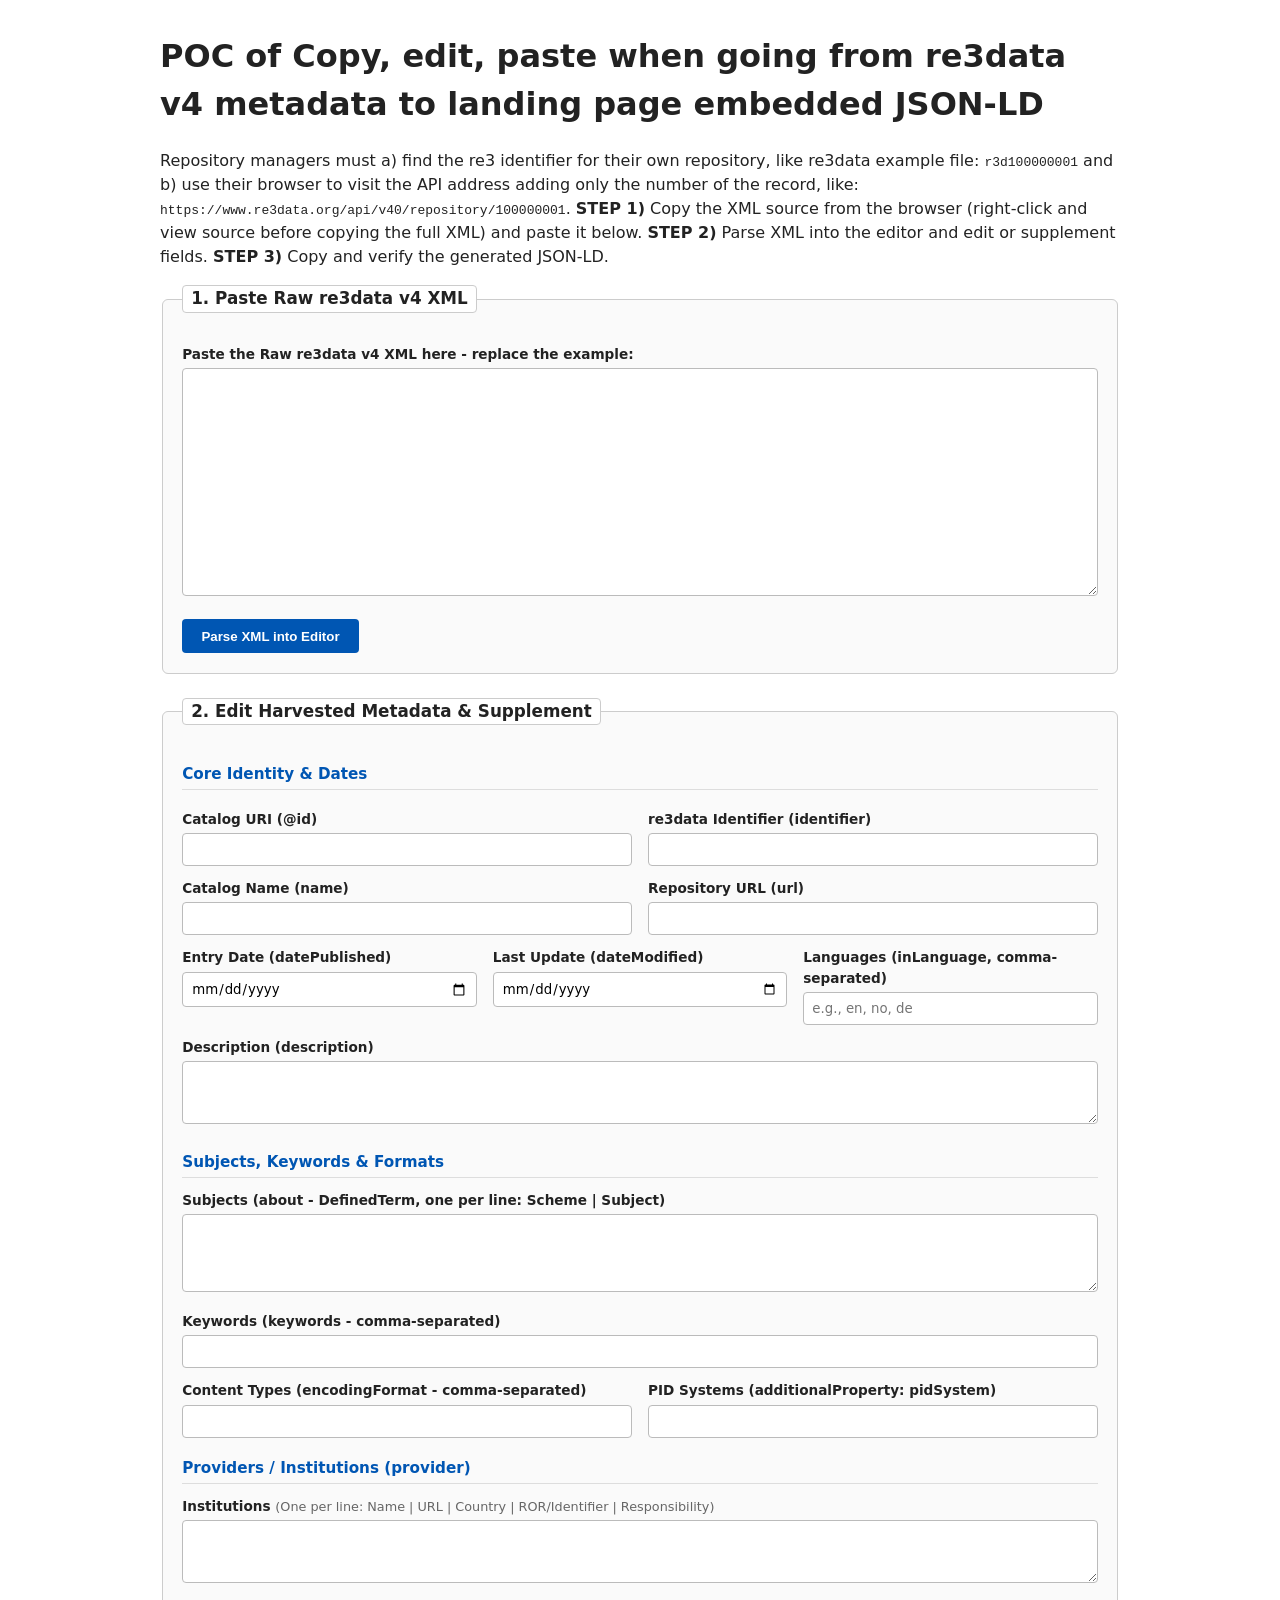
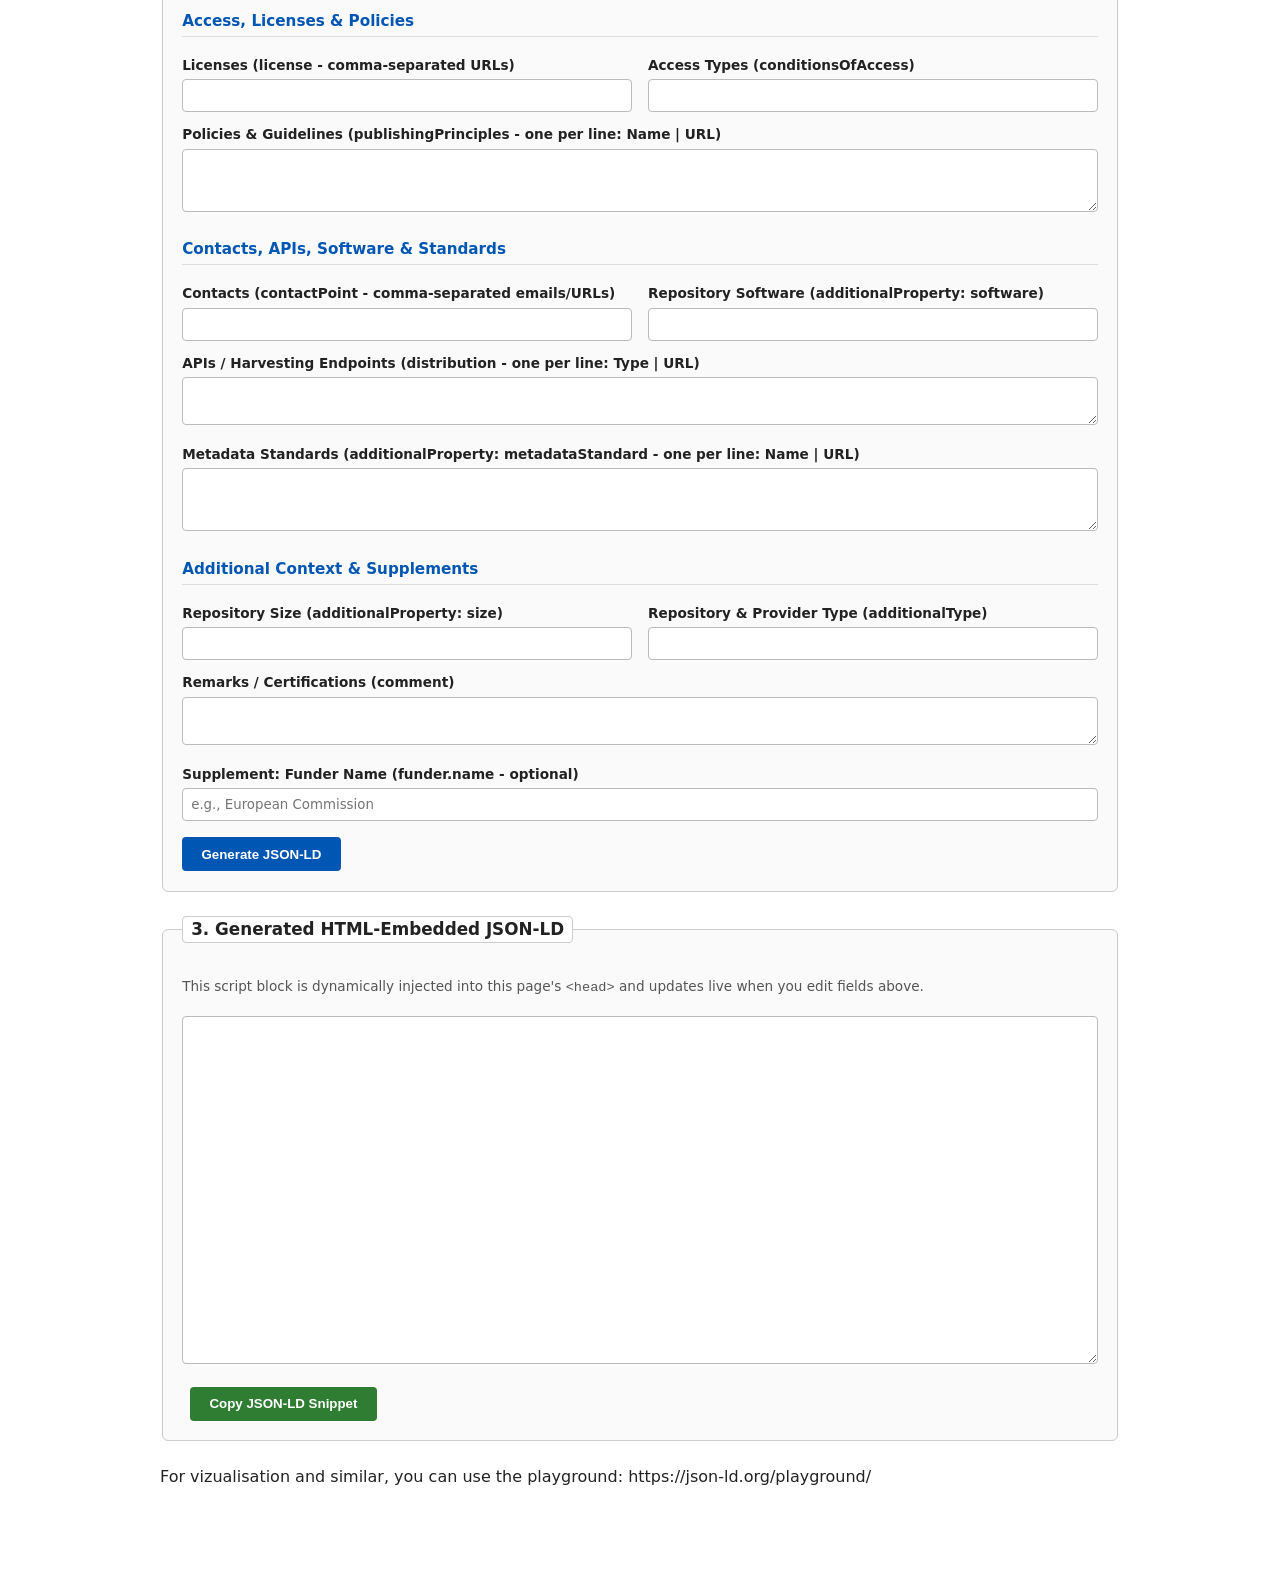
==== harv3data.html @ 91b7a71f "Add HTML interface for re3data to JSON-LD conversion This HTML file provides a user interface for co" ====
<!DOCTYPE html>
<html lang="en">
<head>
  <meta charset="UTF-8">
  <title>Copy in, edit, and copy out when going from re3data v4 metadata to DataCatalog JSON-LD</title>
  <style>
    body { font-family: system-ui, sans-serif; max-width: 960px; margin: 2rem auto; padding: 0 1rem; line-height: 1.5; color: #222; }
    fieldset { margin-bottom: 1.5rem; border: 1px solid #ccc; border-radius: 6px; padding: 1.2rem; background: #fafafa; }
    legend { font-weight: bold; padding: 0 0.5rem; font-size: 1.05rem; background: #fff; border: 1px solid #ccc; border-radius: 4px; }
    h3 { margin: 1.2rem 0 0.4rem 0; font-size: 0.95rem; color: #0056b3; border-bottom: 1px solid #ddd; padding-bottom: 0.2rem; }
    label { display: block; margin-top: 0.75rem; font-weight: 600; font-size: 0.85rem; }
    .hint { font-weight: normal; color: #666; font-size: 0.8rem; }
    input, textarea { width: 100%; padding: 0.5rem; margin-top: 0.25rem; box-sizing: border-box; font-family: inherit; border: 1px solid #bbb; border-radius: 4px; background: #fff; }
    textarea { font-family: monospace; font-size: 0.85rem; }
    button { margin-top: 1rem; padding: 0.6rem 1.2rem; cursor: pointer; background: #0056b3; color: #fff; border: none; border-radius: 4px; font-weight: 600; }
    button:hover { background: #004494; }
    button.secondary { background: #2e7d32; margin-left: 0.5rem; }
    button.secondary:hover { background: #1b5e20; }
    .row { display: flex; gap: 1rem; }
    .row > div { flex: 1; }
    @media (max-width: 700px) { .row { flex-direction: column; gap: 0; } }
  </style>
</head>
<body>

  <h1>POC of Copy, edit, paste when going from re3data v4 metadata to landing page embedded JSON-LD</h1>
  <p>Repository managers must a) find the re3 identifier for their own repository, like re3data example file: <code>r3d100000001</code> and b) use their browser to 
  visit the API address adding only the number of the record, like: <code>https://www.re3data.org/api/v40/repository/100000001</code>. 
  <strong>STEP 1)</strong> Copy the XML source from the browser (right-click and view source before copying the full XML) and paste it below. 
  <strong>STEP 2)</strong> Parse XML into the editor and edit or supplement fields. 
  <strong>STEP 3)</strong> Copy and verify the generated JSON-LD.</p> 
 
  <!-- STEP 1: PASTE XML -->
  <fieldset>
    <legend>1. Paste Raw re3data v4 XML</legend>
    <label for="xmlInput">Paste the Raw re3data v4 XML here - replace the example:</label>
    <textarea id="xmlInput" rows="14"></textarea>
    <button type="button" onclick="parseXmlToForm()">Parse XML into Editor</button>
  </fieldset>

  <!-- STEP 2: EDIT & SUPPLEMENT -->
  <fieldset id="editorForm">
    <legend>2. Edit Harvested Metadata &amp; Supplement</legend>

    <h3>Core Identity &amp; Dates</h3>
    <div class="row">
      <div>
        <label for="catId">Catalog URI (@id)</label>
        <input type="url" id="catId">
      </div>
      <div>
        <label for="r3dIdentifier">re3data Identifier (identifier)</label>
        <input type="text" id="r3dIdentifier">
      </div>
    </div>

    <div class="row">
      <div>
        <label for="catName">Catalog Name (name)</label>
        <input type="text" id="catName">
      </div>
      <div>
        <label for="catUrl">Repository URL (url)</label>
        <input type="url" id="catUrl">
      </div>
    </div>

    <div class="row">
      <div>
        <label for="catDatePublished">Entry Date (datePublished)</label>
        <input type="date" id="catDatePublished">
      </div>
      <div>
        <label for="catDateModified">Last Update (dateModified)</label>
        <input type="date" id="catDateModified">
      </div>
      <div>
        <label for="catLang">Languages (inLanguage, comma-separated)</label>
        <input type="text" id="catLang" placeholder="e.g., en, no, de">
      </div>
    </div>

    <label for="catDesc">Description (description)</label>
    <textarea id="catDesc" rows="3"></textarea>

    <h3>Subjects, Keywords &amp; Formats</h3>
    <label for="catSubjects">Subjects (about - DefinedTerm, one per line: Scheme | Subject)</label>
    <textarea id="catSubjects" rows="4"></textarea>

    <label for="catKeywords">Keywords (keywords - comma-separated)</label>
    <input type="text" id="catKeywords">

    <div class="row">
      <div>
        <label for="catContentTypes">Content Types (encodingFormat - comma-separated)</label>
        <input type="text" id="catContentTypes">
      </div>
      <div>
        <label for="catPidSystems">PID Systems (additionalProperty: pidSystem)</label>
        <input type="text" id="catPidSystems">
      </div>
    </div>

    <h3>Providers / Institutions (provider)</h3>
    <label for="catProviders">Institutions <span class="hint">(One per line: Name | URL | Country | ROR/Identifier | Responsibility)</span></label>
    <textarea id="catProviders" rows="3"></textarea>

    <h3>Access, Licenses &amp; Policies</h3>
    <div class="row">
      <div>
        <label for="catLicenses">Licenses (license - comma-separated URLs)</label>
        <input type="text" id="catLicenses">
      </div>
      <div>
        <label for="catAccess">Access Types (conditionsOfAccess)</label>
        <input type="text" id="catAccess">
      </div>
    </div>

    <label for="catPolicies">Policies &amp; Guidelines (publishingPrinciples - one per line: Name | URL)</label>
    <textarea id="catPolicies" rows="3"></textarea>

    <h3>Contacts, APIs, Software &amp; Standards</h3>
    <div class="row">
      <div>
        <label for="catContacts">Contacts (contactPoint - comma-separated emails/URLs)</label>
        <input type="text" id="catContacts">
      </div>
      <div>
        <label for="catSoftware">Repository Software (additionalProperty: software)</label>
        <input type="text" id="catSoftware">
      </div>
    </div>

    <label for="catApis">APIs / Harvesting Endpoints (distribution - one per line: Type | URL)</label>
    <textarea id="catApis" rows="2"></textarea>

    <label for="catStandards">Metadata Standards (additionalProperty: metadataStandard - one per line: Name | URL)</label>
    <textarea id="catStandards" rows="3"></textarea>

    <h3>Additional Context &amp; Supplements</h3>
    <div class="row">
      <div>
        <label for="catSize">Repository Size (additionalProperty: size)</label>
        <input type="text" id="catSize">
      </div>
      <div>
        <label for="catRepoType">Repository &amp; Provider Type (additionalType)</label>
        <input type="text" id="catRepoType">
      </div>
    </div>

    <label for="catRemarks">Remarks / Certifications (comment)</label>
    <textarea id="catRemarks" rows="2"></textarea>

    <label for="catFunder">Supplement: Funder Name (funder.name - optional)</label>
    <input type="text" id="catFunder" placeholder="e.g., European Commission">

    <button type="button" onclick="generateJsonLd()">Generate JSON-LD</button>
  </fieldset>

  <!-- STEP 3: GENERATE & EMBED -->
  <fieldset>
    <legend>3. Generated HTML-Embedded JSON-LD</legend>
    <p style="font-size: 0.85rem; color: #555;">This script block is dynamically injected into this page's <code>&lt;head&gt;</code> and updates live when you edit fields above.</p>
    <textarea id="jsonLdOutput" rows="22" readonly></textarea>
    <button type="button" class="secondary" onclick="copyJsonLd()">Copy JSON-LD Snippet</button>
    <span id="copyFeedback" style="margin-left: 0.75rem; font-size: 0.85rem; color: #2e7d32; font-weight: bold;"></span>
  </fieldset>

  <script>
    // Helper: Safely extract text regardless of XML namespace prefix
    function getXmlText(parent, localName) {
      if (!parent) return "";
      const el = parent.getElementsByTagNameNS("*", localName)[0];
      return el ? el.textContent.trim() : "";
    }

    // Helper: Extract array of all matching elements' text
    function getXmlAllText(parent, localName) {
      if (!parent) return [];
      return Array.from(parent.getElementsByTagNameNS("*", localName))
        .map(el => el.textContent.trim())
        .filter(Boolean);
    }

    // Helper: Map ISO 639-2/3 from re3data (e.g., 'eng') to BCP 47 / ISO 639-1 ('en')
    function normalizeLang(code) {
      const map = { eng: "en", nor: "no", nob: "nb", nno: "nn", deu: "de", ger: "de", fra: "fr", fre: "fr", spa: "es", swe: "sv", dan: "da" };
      const clean = code.toLowerCase().trim();
      return map[clean] || clean;
    }

    // 2. Parse XML into Form Fields
    function parseXmlToForm() {
      const xmlString = document.getElementById("xmlInput").value;
      const parser = new DOMParser();
      const xmlDoc = parser.parseFromString(xmlString, "application/xml");

      if (xmlDoc.querySelector("parsererror")) {
        alert("Invalid XML format. Please check that you pasted the complete XML source.");
        return;
      }

      const repoNode = xmlDoc.getElementsByTagNameNS("*", "repository")[0] || xmlDoc;

      // Core identity & dates
      const r3dId = getXmlText(repoNode, "re3data.orgIdentifier");
      document.getElementById("r3dIdentifier").value = r3dId;
      document.getElementById("catId").value = r3dId ? `https://www.re3data.org/repository/${r3dId}` : "";
      document.getElementById("catName").value = getXmlText(repoNode, "repositoryName");
      document.getElementById("catUrl").value = getXmlText(repoNode, "repositoryURL");
      document.getElementById("catDesc").value = getXmlText(repoNode, "description");
      document.getElementById("catDatePublished").value = getXmlText(repoNode, "entryDate");
      document.getElementById("catDateModified").value = getXmlText(repoNode, "lastUpdate") || new Date().toISOString().split("T")[0];

      // Languages
      const langs = getXmlAllText(repoNode, "repositoryLanguage").map(normalizeLang);
      document.getElementById("catLang").value = langs.length ? langs.join(", ") : "en";

      // Subjects (Scheme | Subject)
      const subjectNodes = Array.from(repoNode.getElementsByTagNameNS("*", "subject"));
      document.getElementById("catSubjects").value = subjectNodes.map(n => {
        const scheme = n.getAttribute("subjectScheme") || "";
        return `${scheme} | ${n.textContent.trim()}`;
      }).join("\n");

      // Keywords, Content Types & PID Systems
      document.getElementById("catKeywords").value = getXmlAllText(repoNode, "keyword").join(", ");
      document.getElementById("catContentTypes").value = getXmlAllText(repoNode, "contentType").join(", ");
      document.getElementById("catPidSystems").value = getXmlAllText(repoNode, "pidSystem").join(", ");

      // Institutions (Name | URL | Country | Identifier | Responsibility)
      const instNodes = Array.from(repoNode.getElementsByTagNameNS("*", "institution"));
      document.getElementById("catProviders").value = instNodes.map(inst => {
        const name = getXmlText(inst, "institutionName");
        const url = getXmlText(inst, "institutionURL");
        const country = getXmlText(inst, "institutionCountry");
        const id = getXmlText(inst, "institutionIdentifier");
        const resp = getXmlAllText(inst, "responsibilityType").join(",");
        return `${name} | ${url} | ${country} | ${id} | ${resp}`;
      }).join("\n");

      // Licenses (deduplicated URLs from dataLicense and databaseLicense)
      const licenseUrls = [
        ...getXmlAllText(repoNode, "dataLicenseURL"),
        ...getXmlAllText(repoNode, "databaseLicenseURL")
      ].filter((v, i, a) => a.indexOf(v) === i);
      document.getElementById("catLicenses").value = licenseUrls.join(", ");

      // Access Types
      const dbAccess = getXmlAllText(repoNode, "databaseAccessType").map(t => `database:${t}`);
      const dataAccess = getXmlAllText(repoNode, "dataAccessType").map(t => `data:${t}`);
      document.getElementById("catAccess").value = [...dbAccess, ...dataAccess].join(", ");

      // Policies + Mission Statement
      const policies = [];
      const missionUrl = getXmlText(repoNode, "missionStatementURL");
      if (missionUrl) policies.push(`Mission Statement | ${missionUrl}`);
      const citationUrl = getXmlText(repoNode, "citationGuidelineURL");
      if (citationUrl) policies.push(`Citation Guidelines | ${citationUrl}`);

      Array.from(repoNode.getElementsByTagNameNS("*", "policy")).forEach(p => {
        policies.push(`${getXmlText(p, "policyName")} | ${getXmlText(p, "policyURL")}`);
      });
      document.getElementById("catPolicies").value = policies.join("\n");

      // Contacts & Software
      document.getElementById("catContacts").value = getXmlAllText(repoNode, "repositoryContact").join(", ");
      document.getElementById("catSoftware").value = getXmlAllText(repoNode, "softwareName").join(", ");

      // APIs (Type | URL)
      const apiNodes = Array.from(repoNode.getElementsByTagNameNS("*", "api"));
      document.getElementById("catApis").value = apiNodes.map(a => {
        const type = a.getAttribute("apiType") || "API";
        return `${type} | ${a.textContent.trim()}`;
      }).join("\n");

      // Metadata Standards (Name | URL)
      const stdNodes = Array.from(repoNode.getElementsByTagNameNS("*", "metadataStandard"));
      document.getElementById("catStandards").value = stdNodes.map(s => {
        return `${getXmlText(s, "metadataStandardName")} | ${getXmlText(s, "metadataStandardURL")}`;
      }).join("\n");

      // Extra Context
      document.getElementById("catSize").value = getXmlText(repoNode, "size");
      const repoTypes = [...getXmlAllText(repoNode, "type"), ...getXmlAllText(repoNode, "providerType")];
      document.getElementById("catRepoType").value = repoTypes.join(", ");
      document.getElementById("catRemarks").value = getXmlText(repoNode, "remarks");

      generateJsonLd();
    }

    // Helper: Split comma-separated string cleanly
    function splitCsv(id) {
      return document.getElementById(id).value
        .split(",")
        .map(s => s.trim())
        .filter(Boolean);
    }

    // 3. Build Comprehensive Schema.org DataCatalog JSON-LD
    function generateJsonLd() {
      const keywords = splitCsv("catKeywords");
      const langs = splitCsv("catLang");
      const contentTypes = splitCsv("catContentTypes");
      const licenses = splitCsv("catLicenses");
      const accessTypes = splitCsv("catAccess");

      // Parse Subjects -> schema:about (DefinedTerm)
      const about = document.getElementById("catSubjects").value
        .split("\n")
        .map(line => line.trim())
        .filter(Boolean)
        .map(line => {
          const [scheme, name] = line.split("|").map(s => s.trim());
          return {
            "@type": "DefinedTerm",
            "name": name || scheme,
            "inDefinedTermSet": name && scheme ? scheme : undefined
          };
        });

      // Parse Providers -> schema:provider (Organization[])
      const providers = document.getElementById("catProviders").value
        .split("\n")
        .map(line => line.trim())
        .filter(Boolean)
        .map(line => {
          const [name, url, country, rawId, resp] = line.split("|").map(s => s.trim());
          const org = {
            "@type": "Organization",
            "name": name,
            "url": url || undefined
          };
          if (country) {
            org.address = { "@type": "PostalAddress", "addressCountry": country };
          }
          if (rawId) {
            org.identifier = rawId;
            if (rawId.startsWith("ROR:")) {
              org.sameAs = `https://ror.org/${rawId.replace("ROR:", "")}`;
            }
          }
          if (resp) {
            org.additionalType = resp;
          }
          return org;
        });

      // Parse Policies -> schema:publishingPrinciples (CreativeWork[])
      const policies = document.getElementById("catPolicies").value
        .split("\n")
        .map(line => line.trim())
        .filter(Boolean)
        .map(line => {
          const [name, url] = line.split("|").map(s => s.trim());
          return {
            "@type": "CreativeWork",
            "name": name || "Policy",
            "url": url || undefined
          };
        });

      // Parse Contacts -> schema:contactPoint (ContactPoint[])
      const contactPoints = splitCsv("catContacts").map(c => {
        const isEmail = c.includes("@") && !c.startsWith("http");
        return {
          "@type": "ContactPoint",
          "email": isEmail ? c : undefined,
          "url": !isEmail ? c : undefined,
          "contactType": "customer support"
        };
      });

      // Parse APIs -> schema:distribution (DataDownload[])
      const distributions = document.getElementById("catApis").value
        .split("\n")
        .map(line => line.trim())
        .filter(Boolean)
        .map(line => {
          const [apiType, contentUrl] = line.split("|").map(s => s.trim());
          return {
            "@type": "DataDownload",
            "name": `${apiType} Endpoint`,
            "encodingFormat": apiType,
            "contentUrl": contentUrl
          };
        });

      // Build additionalProperty array for re3data-specific technical metadata
      const additionalProps = [];
      const pidSystems = document.getElementById("catPidSystems").value.trim();
      if (pidSystems) {
        additionalProps.push({ "@type": "PropertyValue", "propertyID": "pidSystem", "name": "Persistent Identifier System", "value": pidSystems });
      }
      const software = document.getElementById("catSoftware").value.trim();
      if (software) {
        additionalProps.push({ "@type": "PropertyValue", "propertyID": "software", "name": "Repository Software", "value": software });
      }
      const size = document.getElementById("catSize").value.trim();
      if (size) {
        additionalProps.push({ "@type": "PropertyValue", "propertyID": "size", "name": "Repository Size", "value": size });
      }
      const repoType = document.getElementById("catRepoType").value.trim();
      if (repoType) {
        additionalProps.push({ "@type": "PropertyValue", "propertyID": "repositoryType", "name": "Repository & Provider Type", "value": repoType });
      }

      document.getElementById("catStandards").value
        .split("\n")
        .map(line => line.trim())
        .filter(Boolean)
        .forEach(line => {
          const [stdName, stdUrl] = line.split("|").map(s => s.trim());
          additionalProps.push({
            "@type": "PropertyValue",
            "propertyID": "metadataStandard",
            "name": stdName,
            "value": stdUrl || stdName
          });
        });

      const r3dId = document.getElementById("r3dIdentifier").value.trim();
      const remarks = document.getElementById("catRemarks").value.trim();
      const funderName = document.getElementById("catFunder").value.trim();

      const jsonLd = {
        "@context": "https://schema.org",
        "@type": "DataCatalog",
        "@id": document.getElementById("catId").value.trim() || undefined,
        "identifier": r3dId ? {
          "@type": "PropertyValue",
          "propertyID": "re3data",
          "value": r3dId,
          "url": `https://www.re3data.org/repository/${r3dId}`
        } : undefined,
        "name": document.getElementById("catName").value.trim(),
        "url": document.getElementById("catUrl").value.trim(),
        "description": document.getElementById("catDesc").value.trim(),
        "datePublished": document.getElementById("catDatePublished").value || undefined,
        "dateModified": document.getElementById("catDateModified").value || undefined,
        "inLanguage": langs.length ? (langs.length === 1 ? langs[0] : langs) : undefined,
        "about": about.length ? about : undefined,
        "keywords": keywords.length ? keywords : undefined,
        "encodingFormat": contentTypes.length ? contentTypes : undefined,
        "license": licenses.length ? (licenses.length === 1 ? licenses[0] : licenses) : undefined,
        "isAccessibleForFree": accessTypes.some(a => a.includes("open")) ? true : undefined,
        "conditionsOfAccess": accessTypes.length ? accessTypes.join(", ") : undefined,
        "publishingPrinciples": policies.length ? policies : undefined,
        "provider": providers.length ? (providers.length === 1 ? providers[0] : providers) : undefined,
        "funder": funderName ? { "@type": "Organization", "name": funderName } : undefined,
        "contactPoint": contactPoints.length ? contactPoints : undefined,
        "distribution": distributions.length ? distributions : undefined,
        "additionalProperty": additionalProps.length ? additionalProps : undefined,
        "comment": remarks || undefined
      };

      const formattedJson = JSON.stringify(jsonLd, null, 2);
      const embedSnippet = `<script type="application/ld+json">\n${formattedJson}\n<\/script>`;

      document.getElementById("jsonLdOutput").value = embedSnippet;

      // Live-embed into current document <head>
      let existingTag = document.getElementById("dynamic-datacatalog-jsonld");
      if (!existingTag) {
        existingTag = document.createElement("script");
        existingTag.id = "dynamic-datacatalog-jsonld";
        existingTag.type = "application/ld+json";
        document.head.appendChild(existingTag);
      }
      existingTag.textContent = formattedJson;
    }

    // Copy helper
    function copyJsonLd() {
      const output = document.getElementById("jsonLdOutput");
      output.select();
      navigator.clipboard.writeText(output.value).then(() => {
        const fb = document.getElementById("copyFeedback");
        fb.textContent = "Copied to clipboard!";
        setTimeout(() => fb.textContent = "", 2500);
      });
    }

    // Auto-regenerate JSON-LD whenever any editor input changes
    document.getElementById("editorForm").addEventListener("input", generateJsonLd);

    // Initialize form with sample XML on load
    window.addEventListener("DOMContentLoaded", parseXmlToForm);
  </script>
<p>For vizualisation and similar, you can use the playground: https://json-ld.org/playground/</p></body>
</html>
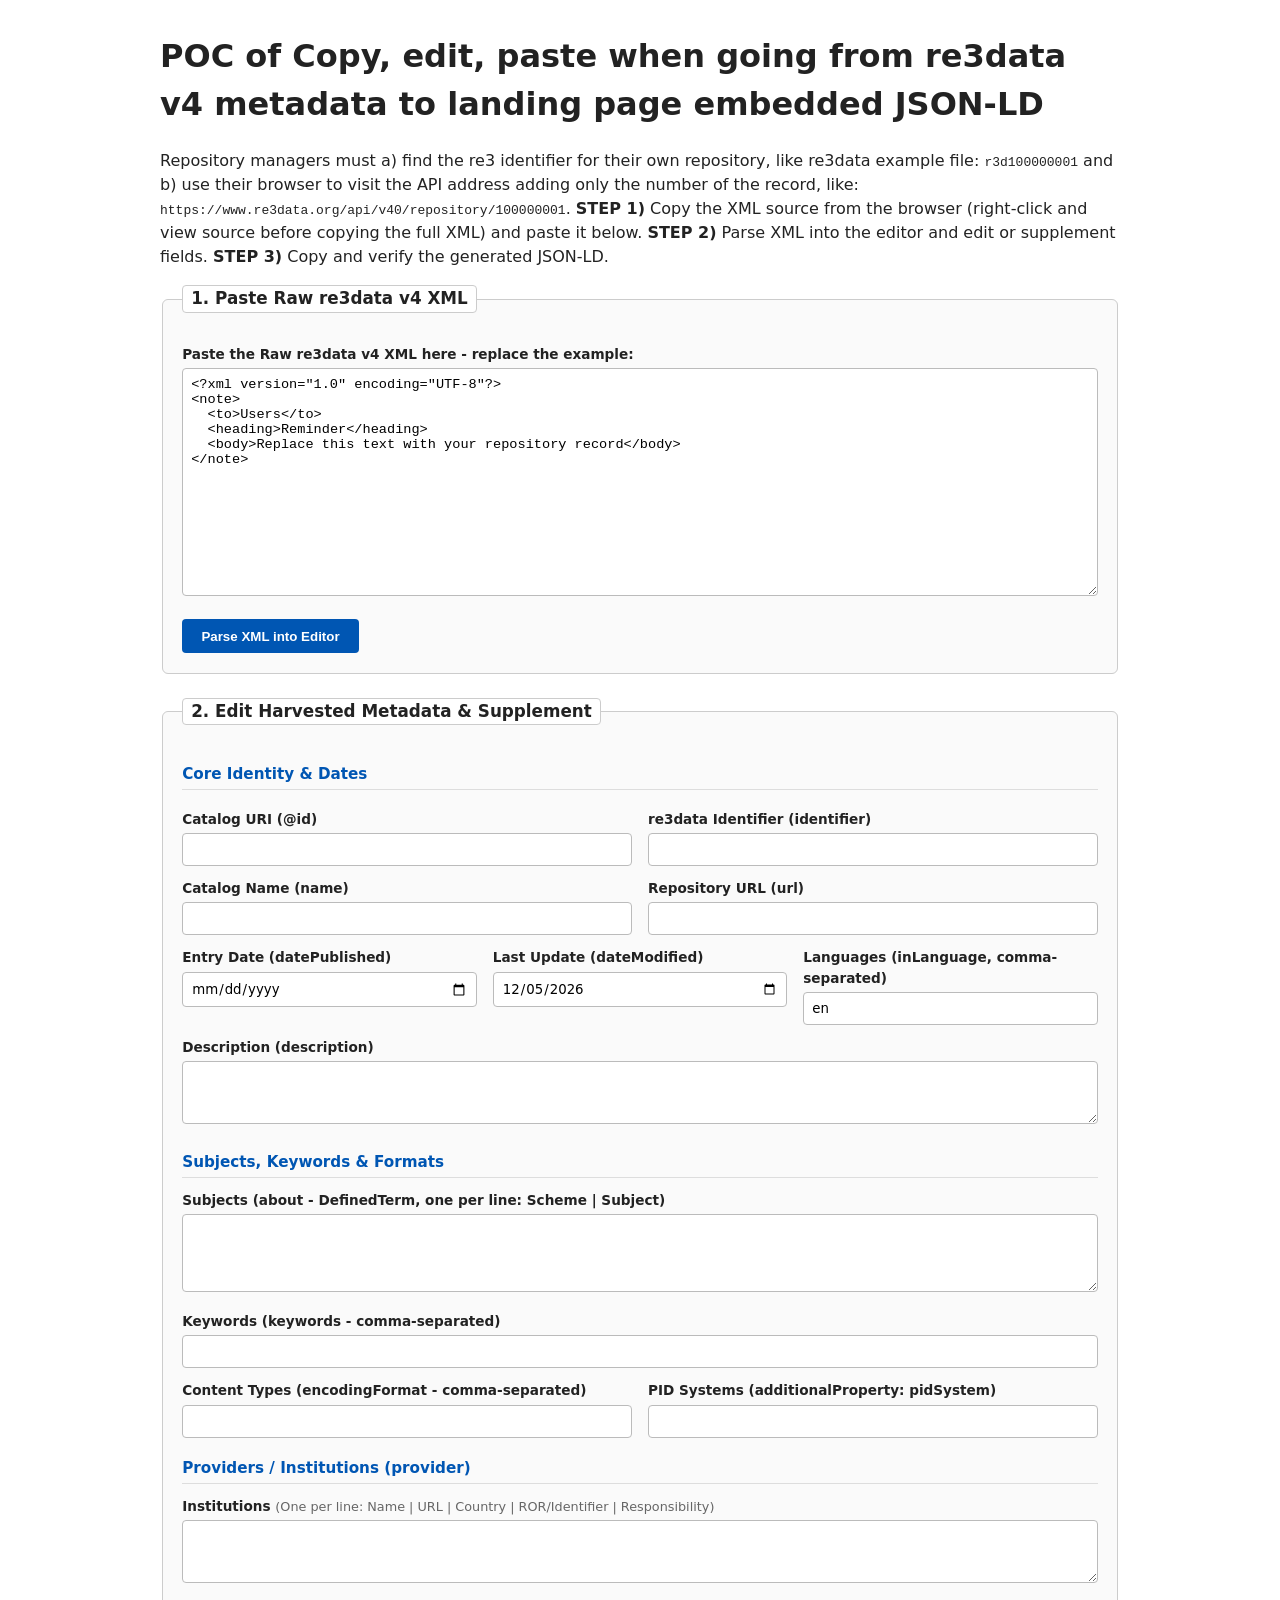
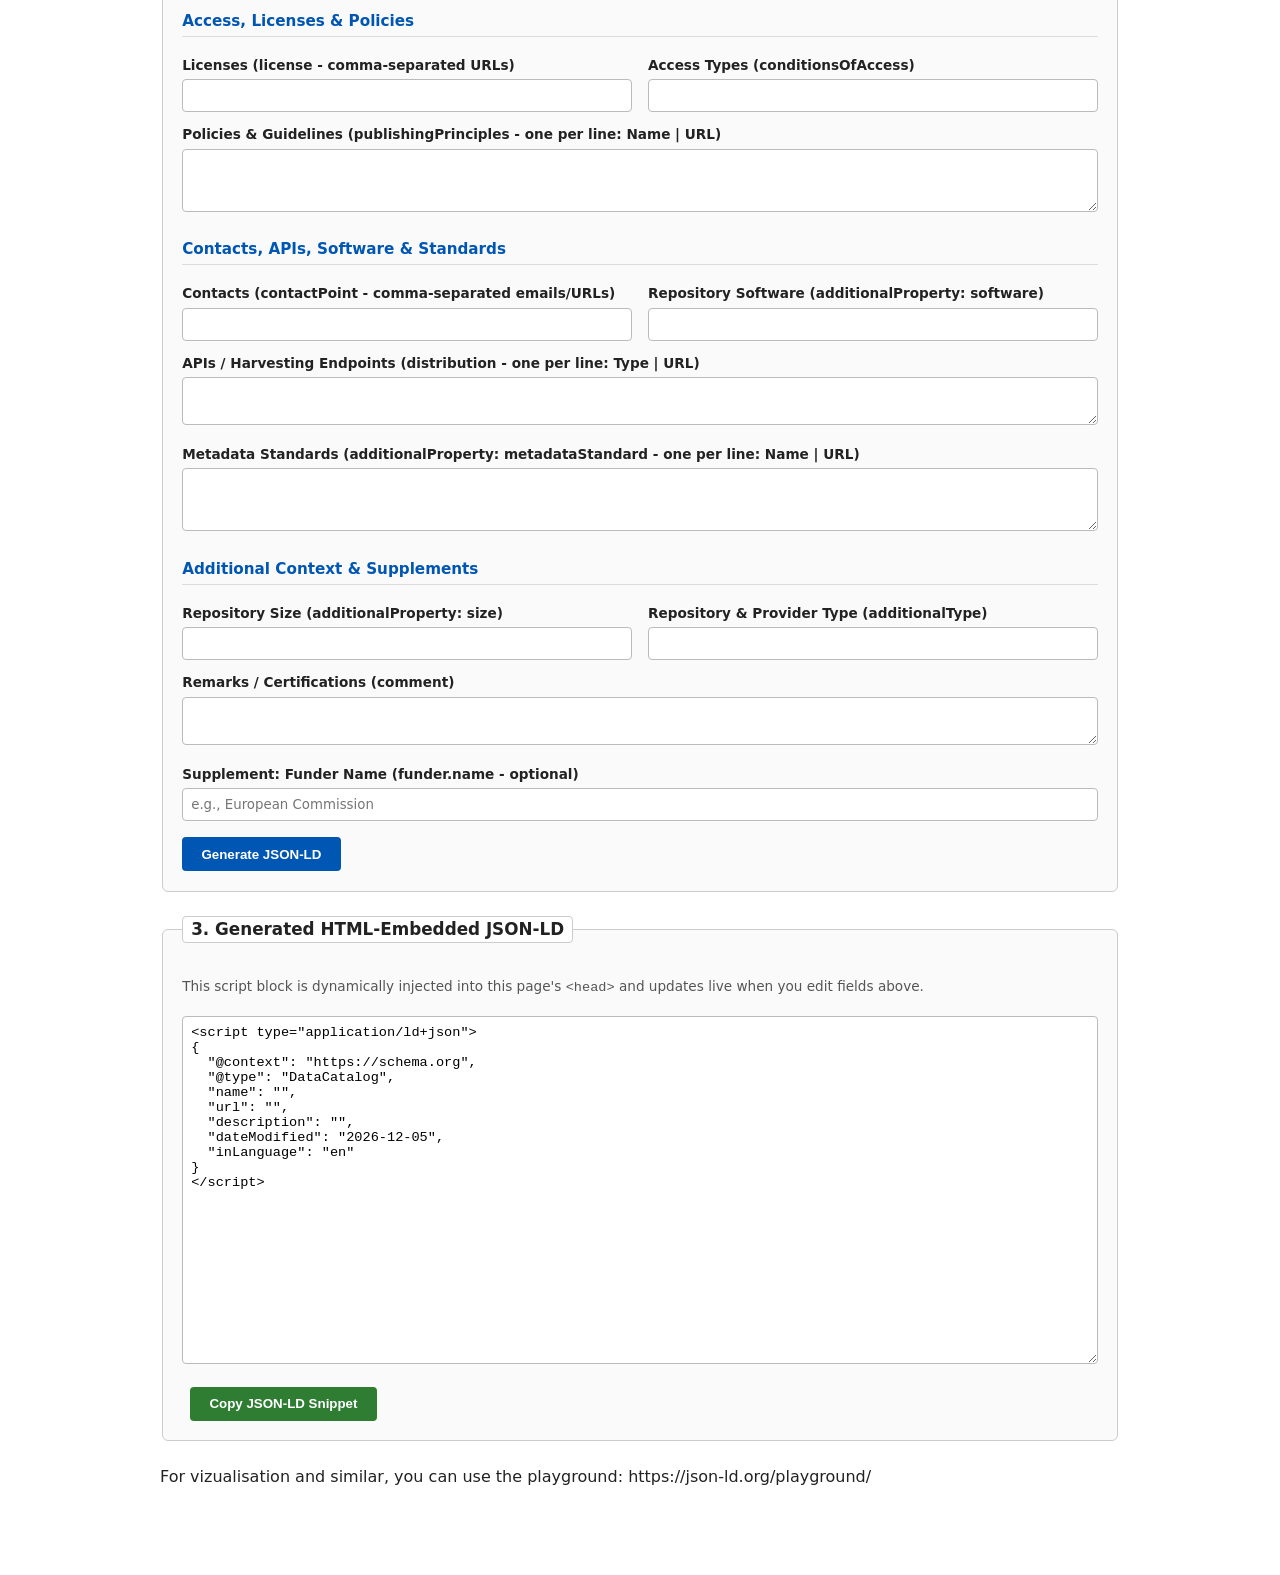
==== commit f0238350: "Update textarea with XML declaration and sample note Added XML declaration and sample note to textar" ====
--- a/harv3data.html
+++ b/harv3data.html
@@ -34,7 +34,12 @@
   <fieldset>
     <legend>1. Paste Raw re3data v4 XML</legend>
     <label for="xmlInput">Paste the Raw re3data v4 XML here - replace the example:</label>
-    <textarea id="xmlInput" rows="14"></textarea>
+    <textarea id="xmlInput" rows="14"><?xml version="1.0" encoding="UTF-8"?>
+<note>
+  <to>Users</to>
+  <heading>Reminder</heading>
+  <body>Replace this text with your repository record</body>
+</note></textarea>
     <button type="button" onclick="parseXmlToForm()">Parse XML into Editor</button>
   </fieldset>
 
